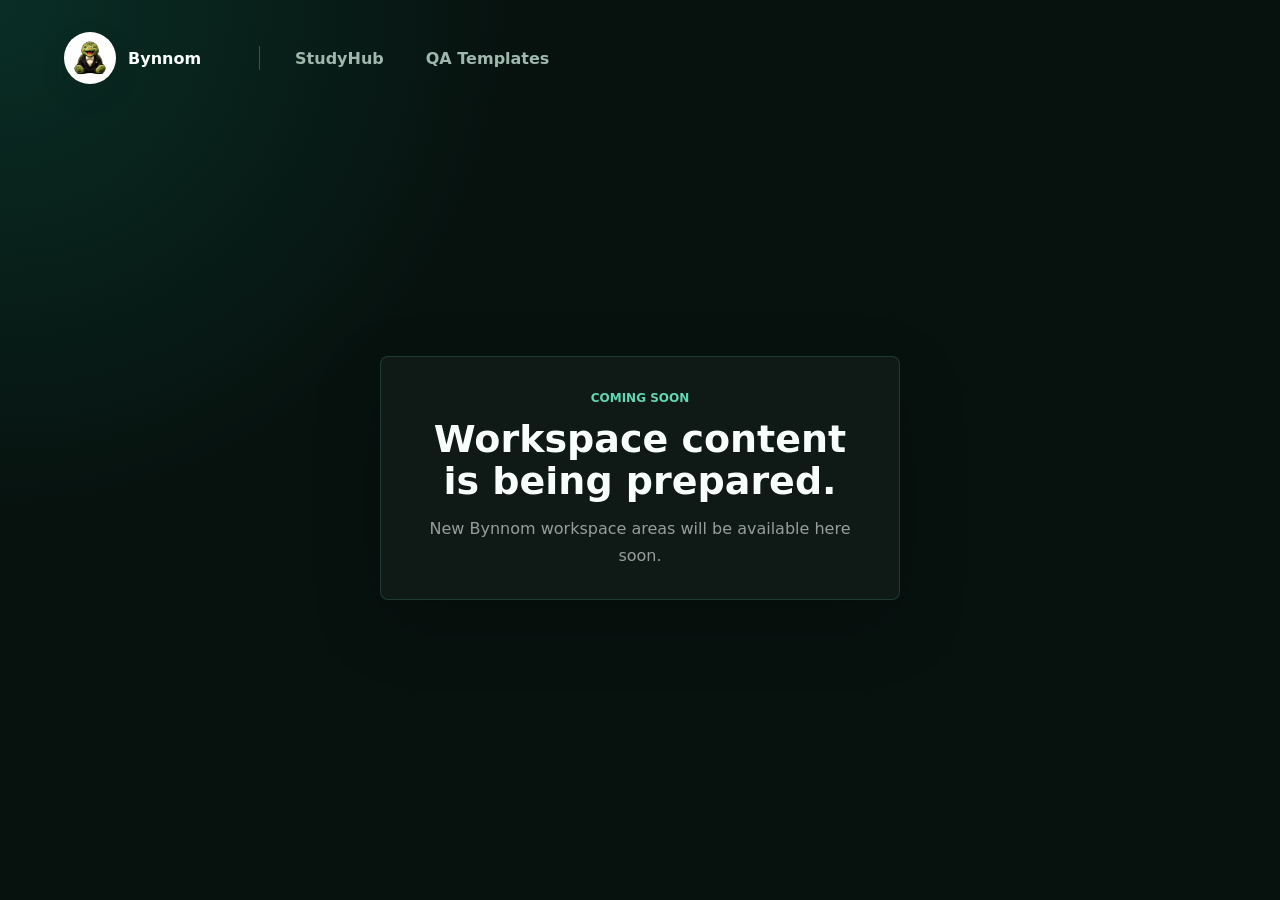
==== index.html @ b5ef76a7 "Refine static routes and page styling" ====
<!doctype html>
<html lang="vi">
  <head>
    <meta charset="UTF-8" />
    <meta name="viewport" content="width=device-width, initial-scale=1.0" />
    <title>Bynnom | Homepage</title>
    <link rel="icon" href="assets/images/logo.png" />
    <link rel="stylesheet" href="assets/styles/main.css?v=5" />
  </head>
  <body class="home-page">
    <header class="home-nav">
      <a class="home-brand" href="./" aria-label="Bynnom home">
        <img class="brand-logo" src="assets/images/logo.png" alt="Bynnom logo" />
        <span>Bynnom</span>
      </a>
      <nav class="home-nav-actions" aria-label="Main navigation">
        <a id="studyHubAccessLink" class="site-nav-link" href="studyhub.html">StudyHub</a>
        <a class="site-nav-link" href="qa-templates/">QA Templates</a>
      </nav>
    </header>

    <main class="home-placeholder" aria-label="Upcoming content">
      <section class="coming-soon-panel">
        <span>Coming soon</span>
        <h1>Workspace content is being prepared.</h1>
        <p>New Bynnom workspace areas will be available here soon.</p>
      </section>
    </main>

    <dialog id="studyHubLoginDialog" class="auth-dialog">
      <form id="studyHubLoginForm" class="auth-card" method="dialog">
        <div>
          <p class="auth-kicker">Private access</p>
          <h2>StudyHub login</h2>
        </div>
        <label>
          Username
          <input id="studyHubUsername" autocomplete="username" required />
        </label>
        <label>
          Password
          <input id="studyHubPassword" autocomplete="current-password" required type="password" />
        </label>
        <p id="studyHubLoginError" class="auth-error" role="alert"></p>
        <div class="auth-actions">
          <button id="studyHubLoginCancel" class="secondary-btn" type="button">Cancel</button>
          <button class="primary-btn" type="submit">Continue</button>
        </div>
      </form>
    </dialog>

    <script src="assets/scripts/auth.js?v=1"></script>
  </body>
</html>
---- assets/styles/main.css ----
:root {
  color-scheme: light;
  --bg: #f5f7f8;
  --surface: #ffffff;
  --surface-2: #eef3f1;
  --text: #17211d;
  --muted: #62736b;
  --line: #dce4e0;
  --accent: #0f8b6f;
  --accent-dark: #096450;
  --warn: #b76e00;
  --danger: #b42318;
  --shadow: 0 16px 35px rgba(23, 33, 29, 0.08);
  --radius: 8px;
}

* {
  box-sizing: border-box;
}

body {
  margin: 0;
  min-height: 100vh;
  background: var(--bg);
  color: var(--text);
  font-family: Inter, ui-sans-serif, system-ui, -apple-system, BlinkMacSystemFont, "Segoe UI", sans-serif;
}

button,
input,
textarea,
select {
  font: inherit;
}

button {
  cursor: pointer;
}

.home-page {
  min-height: 100vh;
  padding: 24px clamp(18px, 5vw, 64px);
  background:
    radial-gradient(circle at top left, rgba(15, 139, 111, 0.24), transparent 34%),
    #07110e;
  color: #f9fffc;
}

.home-nav {
  display: flex;
  align-items: center;
  gap: clamp(28px, 5vw, 58px);
  max-width: 1240px;
  margin: 0 auto;
  padding: 8px 0;
}

.home-nav-actions {
  display: flex;
  align-items: center;
  gap: clamp(20px, 4vw, 42px);
  position: relative;
  padding-left: clamp(22px, 4vw, 36px);
}

.home-nav-actions::before {
  position: absolute;
  left: 0;
  width: 1px;
  height: 24px;
  background: rgba(255, 255, 255, 0.22);
  content: "";
}

.home-brand {
  display: flex;
  align-items: center;
  gap: 12px;
  color: inherit;
  font-weight: 800;
  text-decoration: none;
}

.site-nav-link {
  position: relative;
  color: #9fb8ae;
  font-size: 16px;
  font-weight: 800;
  text-decoration: none;
}

.site-nav-link::after {
  position: absolute;
  right: 0;
  bottom: -7px;
  left: 0;
  height: 2px;
  border-radius: 999px;
  background: #62d7b1;
  content: "";
  opacity: 0;
  transform: scaleX(0.45);
  transition: opacity 160ms ease, transform 160ms ease;
}

.site-nav-link:hover {
  color: #c3f3df;
}

.site-nav-link:hover::after {
  opacity: 1;
  transform: scaleX(1);
}

.home-placeholder {
  display: grid;
  min-height: calc(100vh - 128px);
  place-items: center;
}

.coming-soon-panel {
  width: min(100%, 520px);
  padding: 30px;
  border: 1px solid rgba(98, 215, 177, 0.18);
  border-radius: var(--radius);
  background: rgba(255, 255, 255, 0.035);
  box-shadow: 0 24px 70px rgba(0, 0, 0, 0.18);
  text-align: center;
}

.coming-soon-panel span {
  color: #62d7b1;
  font-size: 12px;
  font-weight: 900;
  letter-spacing: 0;
  text-transform: uppercase;
}

.coming-soon-panel h1,
.coming-soon-panel p {
  margin: 0;
}

.coming-soon-panel h1 {
  margin-top: 12px;
  color: #f9fffc;
  font-size: clamp(26px, 4vw, 38px);
  line-height: 1.12;
}

.coming-soon-panel p {
  margin-top: 12px;
  color: rgba(249, 255, 252, 0.58);
  line-height: 1.7;
}

.auth-dialog {
  width: min(calc(100% - 32px), 420px);
  border: 0;
  border-radius: var(--radius);
  padding: 0;
  background: transparent;
  color: #f9fffc;
}

.auth-dialog::backdrop {
  background: rgba(0, 0, 0, 0.68);
  backdrop-filter: blur(4px);
}

.auth-card {
  display: grid;
  gap: 16px;
  padding: 24px;
  border: 1px solid rgba(98, 215, 177, 0.22);
  border-radius: var(--radius);
  background: #0b1814;
  box-shadow: 0 24px 70px rgba(0, 0, 0, 0.32);
}

.auth-card h2,
.auth-card p {
  margin: 0;
}

.auth-kicker {
  color: #62d7b1;
  font-size: 12px;
  font-weight: 900;
  text-transform: uppercase;
}

.auth-card h2 {
  margin-top: 6px;
  font-size: 26px;
}

.auth-card label {
  color: rgba(249, 255, 252, 0.72);
}

.auth-card input {
  min-height: 44px;
  border-color: rgba(255, 255, 255, 0.16);
  background: rgba(255, 255, 255, 0.06);
  color: #f9fffc;
}

.auth-error {
  min-height: 20px;
  color: #ffb4ab;
  font-size: 13px;
  font-weight: 700;
}

.auth-actions {
  display: flex;
  justify-content: flex-end;
  gap: 10px;
}

.template-library {
  display: grid;
  gap: 14px;
}

.template-library article {
  padding: 18px;
  border: 1px solid var(--line);
  border-radius: var(--radius);
  background: var(--surface);
}

.template-library p {
  margin-top: 8px;
  color: var(--muted);
  line-height: 1.55;
}

.templates-page {
  min-height: 100vh;
  padding: 24px clamp(18px, 5vw, 64px);
  background:
    radial-gradient(circle at top left, rgba(15, 139, 111, 0.2), transparent 34%),
    #07110e;
  color: #f9fffc;
}

.templates-topbar,
.templates-shell {
  margin: 0 auto;
}

.templates-topbar {
  display: flex;
  align-items: center;
  justify-content: space-between;
  gap: 18px;
  max-width: 1240px;
  padding: 8px 0;
}

.templates-shell {
  max-width: 1180px;
}

.templates-shell {
  padding: clamp(34px, 6vw, 62px) 0;
}

.templates-head {
  max-width: 680px;
  margin-bottom: 24px;
}

.templates-head h1,
.templates-head p,
.template-library h2,
.template-library p {
  margin: 0;
}

.templates-head h1 {
  margin-top: 8px;
  color: #f9fffc;
  font-size: clamp(34px, 5vw, 58px);
  line-height: 1.05;
}

.templates-head p {
  margin-top: 12px;
  color: rgba(249, 255, 252, 0.58);
  line-height: 1.7;
}

.templates-page .eyebrow,
.templates-page .template-library span {
  color: #62d7b1;
}

.templates-page .template-library article {
  border-color: rgba(98, 215, 177, 0.16);
  background: rgba(255, 255, 255, 0.04);
  box-shadow: 0 18px 50px rgba(0, 0, 0, 0.16);
}

.templates-page .template-library h2 {
  color: #f9fffc;
}

.templates-page .template-library p {
  color: rgba(249, 255, 252, 0.58);
}

.template-library {
  grid-template-columns: repeat(3, minmax(0, 1fr));
}

.template-library article {
  min-height: 190px;
}

.template-library span {
  color: var(--accent);
  font-size: 13px;
  font-weight: 800;
}

.template-library h2 {
  margin-top: 16px;
  font-size: 22px;
}

.sidebar {
  position: fixed;
  inset: 0 auto 0 0;
  width: 292px;
  display: flex;
  flex-direction: column;
  gap: 18px;
  padding: 22px;
  background: #10231d;
  color: #f9fffc;
  overflow-y: auto;
}

.brand {
  display: flex;
  align-items: center;
  gap: 12px;
  padding-bottom: 16px;
  border-bottom: 1px solid rgba(255, 255, 255, 0.14);
  color: inherit;
  text-decoration: none;
}

.brand:hover h1 {
  color: #c3f3df;
}

.brand-logo {
  display: block;
  width: 52px;
  height: 52px;
  border: 0;
  border-radius: 50%;
  background: #ffffff;
  object-fit: cover;
  padding: 4px;
  box-shadow: 0 10px 24px rgba(23, 33, 29, 0.16);
}

.sidebar-logo {
  width: 56px;
  height: 56px;
  flex: 0 0 auto;
}

.brand h1,
.brand p,
.topbar h2,
.topbar p {
  margin: 0;
}

.brand h1 {
  font-size: 20px;
}

.brand p {
  color: #b8c9c2;
  font-size: 13px;
}

.nav {
  display: grid;
  gap: 8px;
}

.nav button {
  display: flex;
  align-items: center;
  justify-content: space-between;
  width: 100%;
  min-height: 40px;
  padding: 9px 10px;
  border: 1px solid transparent;
  border-radius: var(--radius);
  background: transparent;
  color: #f9fffc;
  text-align: left;
}

.nav button:hover,
.nav button.active {
  background: rgba(255, 255, 255, 0.1);
  border-color: rgba(255, 255, 255, 0.12);
}

.nav strong {
  color: #e6c15a;
  font-size: 12px;
}

.ghost-btn,
.primary-btn,
.secondary-btn {
  display: inline-flex;
  align-items: center;
  justify-content: center;
  min-height: 40px;
  border-radius: var(--radius);
  border: 1px solid transparent;
  padding: 9px 12px;
  text-decoration: none;
}

.ghost-btn {
  width: 100%;
  background: rgba(255, 255, 255, 0.08);
  color: #f9fffc;
  text-align: center;
}

.primary-btn {
  background: var(--accent);
  color: #ffffff;
}

.primary-btn:hover {
  background: var(--accent-dark);
}

.secondary-btn {
  background: var(--surface-2);
  color: var(--text);
  border-color: var(--line);
}

.nav-link {
  white-space: nowrap;
}

.app-shell {
  margin-left: 292px;
  padding: 28px;
}

.topbar {
  display: flex;
  align-items: center;
  justify-content: space-between;
  gap: 20px;
  margin-bottom: 20px;
}

.eyebrow {
  color: var(--accent-dark);
  font-size: 12px;
  font-weight: 800;
  letter-spacing: 0;
  text-transform: uppercase;
}

.topbar h2 {
  margin-top: 4px;
  font-size: 28px;
}

.search-wrap {
  flex: 1;
  max-width: 460px;
}

.search-wrap input,
select,
form input,
textarea {
  width: 100%;
  border: 1px solid var(--line);
  border-radius: var(--radius);
  background: var(--surface);
  color: var(--text);
  outline: none;
}

.search-wrap input,
select,
form input {
  min-height: 44px;
  padding: 0 12px;
}

textarea {
  min-height: 170px;
  padding: 12px;
  resize: vertical;
}

input:focus,
textarea:focus,
select:focus {
  border-color: var(--accent);
  box-shadow: 0 0 0 3px rgba(15, 139, 111, 0.14);
}

.stats-grid {
  display: grid;
  grid-template-columns: repeat(3, minmax(0, 1fr));
  gap: 14px;
  margin-bottom: 18px;
}

.stats-grid article {
  padding: 18px;
  background: var(--surface);
  border: 1px solid var(--line);
  border-radius: var(--radius);
}

.stats-grid strong {
  display: block;
  font-size: 30px;
}

.stats-grid span {
  color: var(--muted);
  font-size: 14px;
}

.toolbar {
  display: flex;
  justify-content: space-between;
  gap: 14px;
  margin-bottom: 18px;
}

.segmented {
  display: flex;
  flex-wrap: wrap;
  gap: 6px;
  padding: 5px;
  background: var(--surface-2);
  border: 1px solid var(--line);
  border-radius: var(--radius);
}

.mode-btn {
  min-height: 34px;
  padding: 6px 11px;
  border: 0;
  border-radius: 6px;
  background: transparent;
  color: var(--muted);
}

.mode-btn.active {
  background: var(--surface);
  color: var(--text);
  box-shadow: 0 6px 16px rgba(23, 33, 29, 0.08);
}

.toolbar select {
  width: 210px;
}

.content-grid {
  display: grid;
  grid-template-columns: repeat(auto-fill, minmax(315px, 1fr));
  gap: 16px;
}

.note-card,
.flashcard,
.quiz-panel,
.editor-view form,
.paste-panel,
.empty-state {
  background: var(--surface);
  border: 1px solid var(--line);
  border-radius: var(--radius);
  box-shadow: var(--shadow);
}

.note-card {
  display: flex;
  min-height: 278px;
  flex-direction: column;
  padding: 18px;
}

.note-card.review {
  border-color: rgba(183, 110, 0, 0.45);
}

.note-card.done {
  border-color: rgba(15, 139, 111, 0.5);
}

.card-meta,
.flashcard-head,
.quiz-head {
  display: flex;
  justify-content: space-between;
  gap: 12px;
}

.card-meta span,
.flashcard-head span {
  color: var(--muted);
  font-size: 12px;
  font-weight: 700;
}

.note-card h3 {
  margin: 14px 0 8px;
  font-size: 18px;
  line-height: 1.3;
}

.note-card p,
.answer-body,
.quiz-panel p,
.paste-panel p {
  color: #3c4d45;
  line-height: 1.6;
}

.answer-body p {
  margin: 0 0 10px;
}

.answer-body ul,
.answer-body ol {
  margin: 0 0 10px 20px;
  padding: 0;
}

.answer-body li {
  margin: 5px 0;
}

.card-actions {
  display: flex;
  flex-wrap: wrap;
  gap: 8px;
  margin-top: auto;
  padding-top: 14px;
}

.card-actions button {
  min-height: 34px;
  border: 1px solid var(--line);
  border-radius: 6px;
  background: var(--surface-2);
  color: var(--text);
  padding: 6px 10px;
}

.card-actions button.selected {
  background: var(--accent);
  color: #ffffff;
  border-color: var(--accent);
}

.card-actions button[data-action="delete"] {
  margin-left: auto;
  color: var(--danger);
}

.edit-banner {
  display: flex;
  align-items: center;
  justify-content: space-between;
  gap: 12px;
  padding: 10px 12px;
  border: 1px solid rgba(15, 139, 111, 0.28);
  border-radius: var(--radius);
  background: rgba(15, 139, 111, 0.08);
  color: var(--accent-dark);
  font-size: 13px;
  font-weight: 800;
}

.edit-banner button {
  min-height: 30px;
  border: 1px solid var(--line);
  border-radius: 6px;
  background: var(--surface);
  color: var(--text);
  padding: 4px 9px;
}

.study-view {
  max-width: 900px;
}

.flashcard,
.quiz-panel {
  padding: 24px;
}

.flashcard h3,
.quiz-panel h3 {
  margin: 24px 0 14px;
  font-size: 26px;
  line-height: 1.25;
}

.actions {
  display: flex;
  flex-wrap: wrap;
  gap: 10px;
  margin-top: 18px;
}

.quiz-head {
  align-items: start;
}

.quiz-head h3 {
  margin-top: 4px;
}

.quiz-head strong {
  padding: 8px 10px;
  border-radius: 6px;
  background: var(--surface-2);
}

details {
  margin-top: 14px;
  border: 1px solid var(--line);
  border-radius: var(--radius);
  padding: 12px;
  background: #fbfcfc;
}

summary {
  cursor: pointer;
  font-weight: 800;
}

.editor-view {
  display: grid;
  grid-template-columns: minmax(0, 1fr) minmax(280px, 420px);
  gap: 16px;
}

.editor-view form,
.paste-panel {
  padding: 18px;
}

form {
  display: grid;
  gap: 14px;
}

label {
  display: grid;
  gap: 7px;
  color: var(--muted);
  font-size: 13px;
  font-weight: 700;
}

.form-row {
  display: grid;
  grid-template-columns: minmax(0, 1fr) 160px;
  gap: 12px;
}

.paste-panel h3 {
  margin: 0 0 8px;
}

.empty-state {
  grid-column: 1 / -1;
  padding: 32px;
  color: var(--muted);
  text-align: center;
}

.hidden {
  display: none !important;
}

@media (max-width: 900px) {
  .template-library {
    grid-template-columns: 1fr;
  }

  .sidebar {
    position: static;
    width: auto;
    max-height: none;
  }

  .app-shell {
    margin-left: 0;
    padding: 18px;
  }

  .topbar,
  .toolbar {
    align-items: stretch;
    flex-direction: column;
  }

  .search-wrap,
  .toolbar select {
    max-width: none;
    width: 100%;
  }

  .stats-grid,
  .editor-view,
  .form-row {
    grid-template-columns: 1fr;
  }
}

@media (max-width: 560px) {
  .home-page,
  .templates-page {
    padding: 18px;
  }

  .templates-topbar {
    align-items: stretch;
    flex-direction: column;
  }

  .home-nav {
    align-items: center;
    flex-wrap: wrap;
    gap: 18px;
  }

  .home-nav-actions {
    flex-wrap: wrap;
    gap: 18px;
  }

  .templates-topbar .secondary-btn {
    width: 100%;
  }

  .content-grid {
    grid-template-columns: 1fr;
  }

  .stats-grid {
    gap: 10px;
  }

  .topbar h2,
  .flashcard h3,
  .quiz-panel h3 {
    font-size: 22px;
  }

  .card-actions button {
    flex: 1 1 auto;
  }

  .card-actions button[data-action="delete"] {
    margin-left: 0;
  }
}
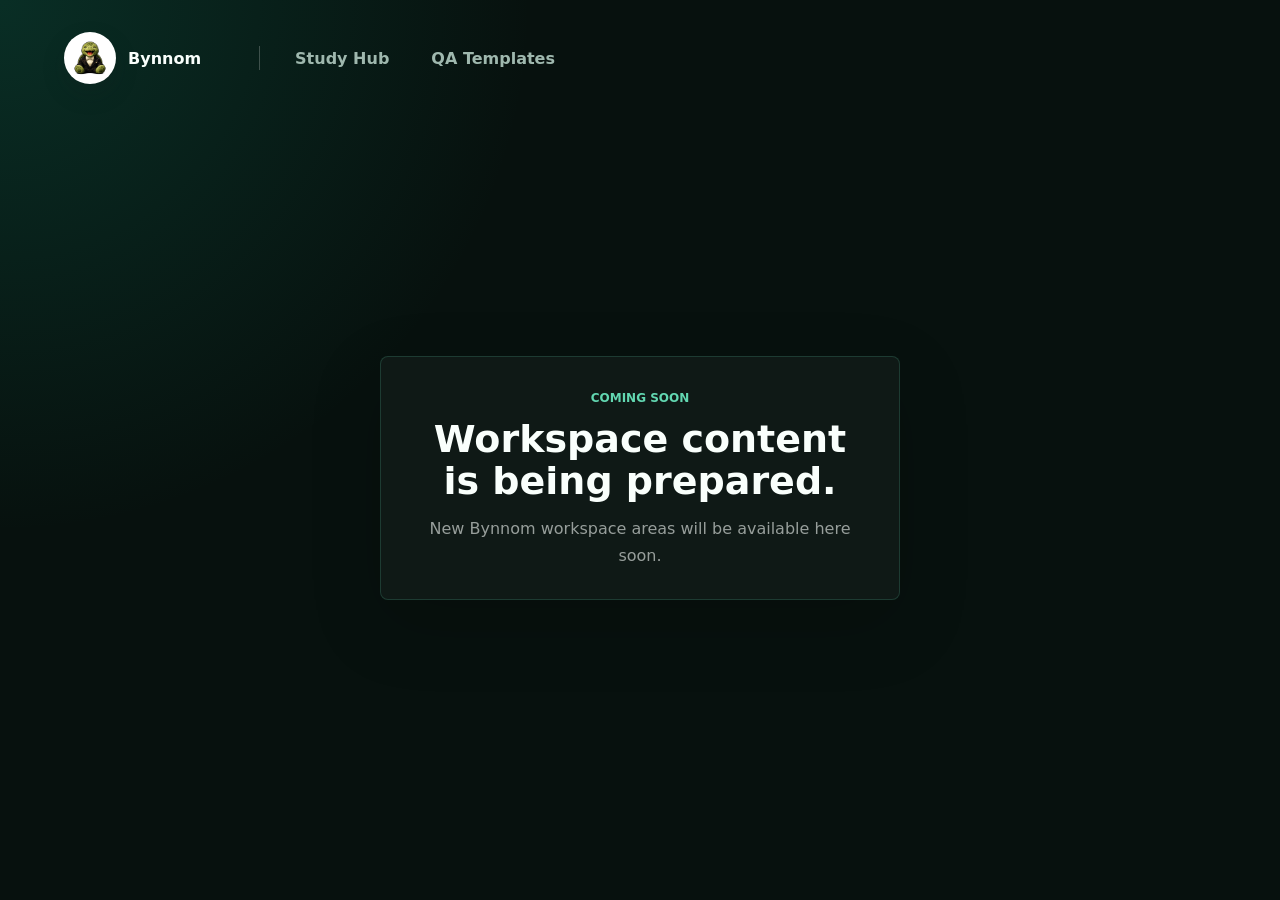
==== commit b7ab3947: "Polish Study Hub route and auth modal" ====
--- a/index.html
+++ b/index.html
@@ -14,7 +14,7 @@
         <span>Bynnom</span>
       </a>
       <nav class="home-nav-actions" aria-label="Main navigation">
-        <a id="studyHubAccessLink" class="site-nav-link" href="studyhub.html">StudyHub</a>
+        <a id="studyHubAccessLink" class="site-nav-link" href="study-hub/">Study Hub</a>
         <a class="site-nav-link" href="qa-templates/">QA Templates</a>
       </nav>
     </header>
@@ -27,11 +27,11 @@
       </section>
     </main>
 
-    <dialog id="studyHubLoginDialog" class="auth-dialog">
+    <dialog id="studyHubLoginDialog" class="auth-dialog" tabindex="-1">
       <form id="studyHubLoginForm" class="auth-card" method="dialog">
         <div>
           <p class="auth-kicker">Private access</p>
-          <h2>StudyHub login</h2>
+          <h2>Study Hub login</h2>
         </div>
         <label>
           Username
--- a/assets/styles/main.css
+++ b/assets/styles/main.css
@@ -204,6 +204,8 @@
   border-color: rgba(255, 255, 255, 0.16);
   background: rgba(255, 255, 255, 0.06);
   color: #f9fffc;
+  font-size: 16px;
+  -webkit-text-size-adjust: 100%;
 }
 
 .auth-error {
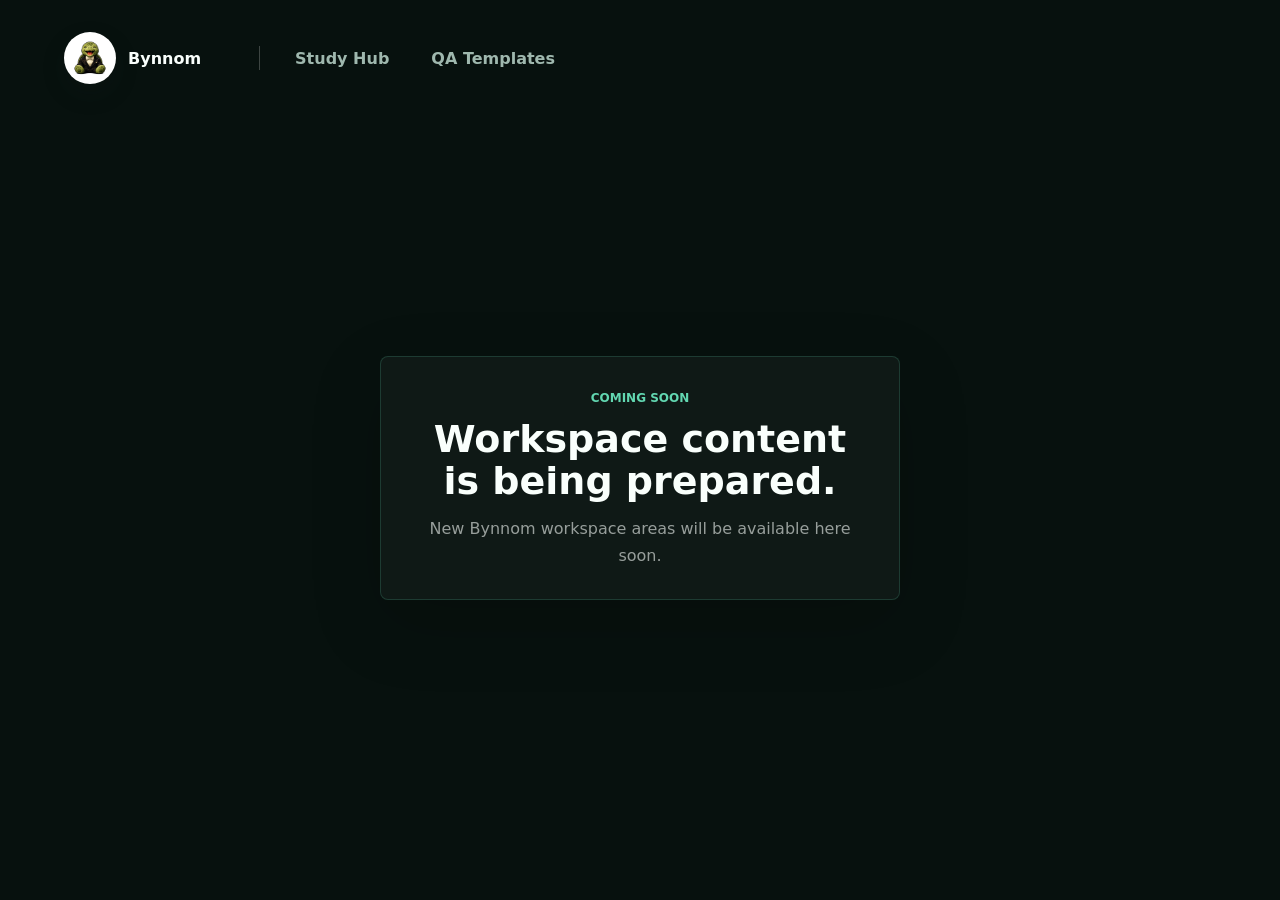
==== commit 417782f0: "feat: unify workspace navigation and study hub theme" ====
--- a/index.html
+++ b/index.html
@@ -5,7 +5,7 @@
     <meta name="viewport" content="width=device-width, initial-scale=1.0" />
     <title>Bynnom | Homepage</title>
     <link rel="icon" href="assets/images/logo.png" />
-    <link rel="stylesheet" href="assets/styles/main.css?v=5" />
+    <link rel="stylesheet" href="assets/styles/main.css?v=12" />
   </head>
   <body class="home-page">
     <header class="home-nav">
@@ -49,6 +49,7 @@
       </form>
     </dialog>
 
-    <script src="assets/scripts/auth.js?v=1"></script>
+    <script src="assets/scripts/auth.js?v=2"></script>
+    <script src="assets/scripts/back-to-top.js?v=1"></script>
   </body>
 </html>
--- a/assets/styles/main.css
+++ b/assets/styles/main.css
@@ -19,6 +19,8 @@
 }
 
 body {
+  --page-x: clamp(18px, 5vw, 64px);
+  --workspace-bg: #07110e;
   margin: 0;
   min-height: 100vh;
   background: var(--bg);
@@ -39,10 +41,8 @@
 
 .home-page {
   min-height: 100vh;
-  padding: 24px clamp(18px, 5vw, 64px);
-  background:
-    radial-gradient(circle at top left, rgba(15, 139, 111, 0.24), transparent 34%),
-    #07110e;
+  padding: 24px var(--page-x);
+  background: var(--workspace-bg);
   color: #f9fffc;
 }
 
@@ -107,7 +107,16 @@
   color: #c3f3df;
 }
 
+.site-nav-link[aria-current="page"] {
+  color: #f9fffc;
+}
+
 .site-nav-link:hover::after {
+  opacity: 1;
+  transform: scaleX(1);
+}
+
+.site-nav-link[aria-current="page"]::after {
   opacity: 1;
   transform: scaleX(1);
 }
@@ -241,10 +250,8 @@
 
 .templates-page {
   min-height: 100vh;
-  padding: 24px clamp(18px, 5vw, 64px);
-  background:
-    radial-gradient(circle at top left, rgba(15, 139, 111, 0.2), transparent 34%),
-    #07110e;
+  padding: 24px var(--page-x);
+  background: var(--workspace-bg);
   color: #f9fffc;
 }
 
@@ -370,12 +377,6 @@
   object-fit: cover;
   padding: 4px;
   box-shadow: 0 10px 24px rgba(23, 33, 29, 0.16);
-}
-
-.sidebar-logo {
-  width: 56px;
-  height: 56px;
-  flex: 0 0 auto;
 }
 
 .brand h1,
@@ -804,6 +805,199 @@
   text-align: center;
 }
 
+.study-hub-page {
+  --workspace-rail: max(var(--page-x), calc((100vw - 1240px) / 2));
+  min-height: 100vh;
+  padding: 24px var(--page-x);
+  background: var(--workspace-bg);
+  color: #f9fffc;
+}
+
+.study-hub-page .home-nav {
+  margin-bottom: 24px;
+}
+
+.study-hub-page .sidebar {
+  inset: 116px auto 0 var(--workspace-rail);
+  width: 260px;
+  padding: 0 22px 24px 0;
+  background: transparent;
+  border-right: 1px solid rgba(98, 215, 177, 0.12);
+}
+
+.study-hub-page .app-shell {
+  max-width: calc(1240px - 292px);
+  margin-left: calc(var(--workspace-rail) + 292px - var(--page-x));
+  padding: 0 0 28px 28px;
+}
+
+.study-hub-page .topbar {
+  padding-bottom: 18px;
+  border-bottom: 1px solid rgba(98, 215, 177, 0.12);
+}
+
+.study-hub-page .topbar h2,
+.study-hub-page .note-card h3,
+.study-hub-page .flashcard h3,
+.study-hub-page .quiz-panel h3,
+.study-hub-page .paste-panel h3 {
+  color: #f9fffc;
+}
+
+.study-hub-page .nav button {
+  border-color: rgba(98, 215, 177, 0.16);
+  background: rgba(255, 255, 255, 0.04);
+  color: rgba(249, 255, 252, 0.78);
+}
+
+.study-hub-page .nav button:hover,
+.study-hub-page .nav button.active {
+  border-color: rgba(98, 215, 177, 0.16);
+  background: rgba(255, 255, 255, 0.04);
+  color: #f9fffc;
+}
+
+.study-hub-page .nav strong,
+.study-hub-page .eyebrow {
+  color: #62d7b1;
+}
+
+.study-hub-page .stats-grid article,
+.study-hub-page .note-card,
+.study-hub-page .flashcard,
+.study-hub-page .quiz-panel,
+.study-hub-page .editor-view form,
+.study-hub-page .paste-panel,
+.study-hub-page .empty-state {
+  border-color: rgba(98, 215, 177, 0.16);
+  background: rgba(255, 255, 255, 0.03);
+  box-shadow: 0 18px 50px rgba(0, 0, 0, 0.16);
+}
+
+.study-hub-page .search-wrap input,
+.study-hub-page select,
+.study-hub-page form input,
+.study-hub-page textarea {
+  border-color: rgba(98, 215, 177, 0.16);
+  background: rgba(255, 255, 255, 0.04);
+  color: #f9fffc;
+}
+
+.study-hub-page input::placeholder,
+.study-hub-page textarea::placeholder {
+  color: rgba(249, 255, 252, 0.38);
+}
+
+.study-hub-page .stats-grid span,
+.study-hub-page .card-meta span,
+.study-hub-page .flashcard-head span,
+.study-hub-page label,
+.study-hub-page .mode-btn,
+.study-hub-page .empty-state {
+  color: rgba(249, 255, 252, 0.58);
+}
+
+.study-hub-page .note-card p,
+.study-hub-page .answer-body,
+.study-hub-page .quiz-panel p,
+.study-hub-page .paste-panel p {
+  color: rgba(249, 255, 252, 0.72);
+}
+
+.study-hub-page .segmented {
+  border-color: rgba(98, 215, 177, 0.16);
+  background: rgba(255, 255, 255, 0.03);
+}
+
+.study-hub-page .mode-btn.active {
+  background: rgba(98, 215, 177, 0.1);
+  color: #f9fffc;
+  box-shadow: none;
+}
+
+.study-hub-page .secondary-btn,
+.study-hub-page .card-actions button,
+.study-hub-page .edit-banner button {
+  border-color: rgba(98, 215, 177, 0.16);
+  background: rgba(255, 255, 255, 0.04);
+  color: #f9fffc;
+}
+
+.study-hub-page .primary-btn,
+.study-hub-page .card-actions button.selected {
+  border-color: var(--accent);
+  background: var(--accent);
+  color: #ffffff;
+}
+
+.study-hub-page .primary-btn:hover {
+  background: var(--accent-dark);
+}
+
+.study-hub-page .card-actions button[data-action="delete"] {
+  color: #ffb4ab;
+}
+
+.study-hub-page .note-card.review {
+  border-color: rgba(183, 110, 0, 0.55);
+}
+
+.study-hub-page .note-card.done {
+  border-color: rgba(98, 215, 177, 0.45);
+}
+
+.study-hub-page .edit-banner {
+  border-color: rgba(98, 215, 177, 0.22);
+  background: rgba(98, 215, 177, 0.08);
+  color: #c3f3df;
+}
+
+.study-hub-page .quiz-head strong,
+.study-hub-page details {
+  border-color: rgba(98, 215, 177, 0.16);
+  background: rgba(255, 255, 255, 0.03);
+  color: #f9fffc;
+}
+
+.back-to-top {
+  position: fixed;
+  right: clamp(18px, 4vw, 42px);
+  bottom: clamp(18px, 4vw, 36px);
+  z-index: 30;
+  display: grid;
+  width: 46px;
+  height: 46px;
+  place-items: center;
+  border: 1px solid rgba(98, 215, 177, 0.22);
+  border-radius: 50%;
+  background: rgba(11, 24, 20, 0.92);
+  box-shadow: 0 18px 46px rgba(0, 0, 0, 0.28);
+  opacity: 0;
+  pointer-events: none;
+  transform: translateY(10px);
+  transition: opacity 160ms ease, transform 160ms ease;
+}
+
+.back-to-top::before {
+  width: 11px;
+  height: 11px;
+  border-top: 3px solid #62d7b1;
+  border-left: 3px solid #62d7b1;
+  content: "";
+  transform: translateY(3px) rotate(45deg);
+}
+
+.back-to-top.is-visible {
+  opacity: 1;
+  pointer-events: auto;
+  transform: translateY(0);
+}
+
+.back-to-top:hover {
+  border-color: rgba(98, 215, 177, 0.42);
+  background: #0f231d;
+}
+
 .hidden {
   display: none !important;
 }
@@ -824,6 +1018,18 @@
     padding: 18px;
   }
 
+  .study-hub-page .sidebar {
+    position: static;
+    width: auto;
+    padding: 0 0 18px;
+    border-right: 0;
+  }
+
+  .study-hub-page .app-shell {
+    margin-left: 0;
+    padding: 0;
+  }
+
   .topbar,
   .toolbar {
     align-items: stretch;
@@ -845,7 +1051,8 @@
 
 @media (max-width: 560px) {
   .home-page,
-  .templates-page {
+  .templates-page,
+  .study-hub-page {
     padding: 18px;
   }
 
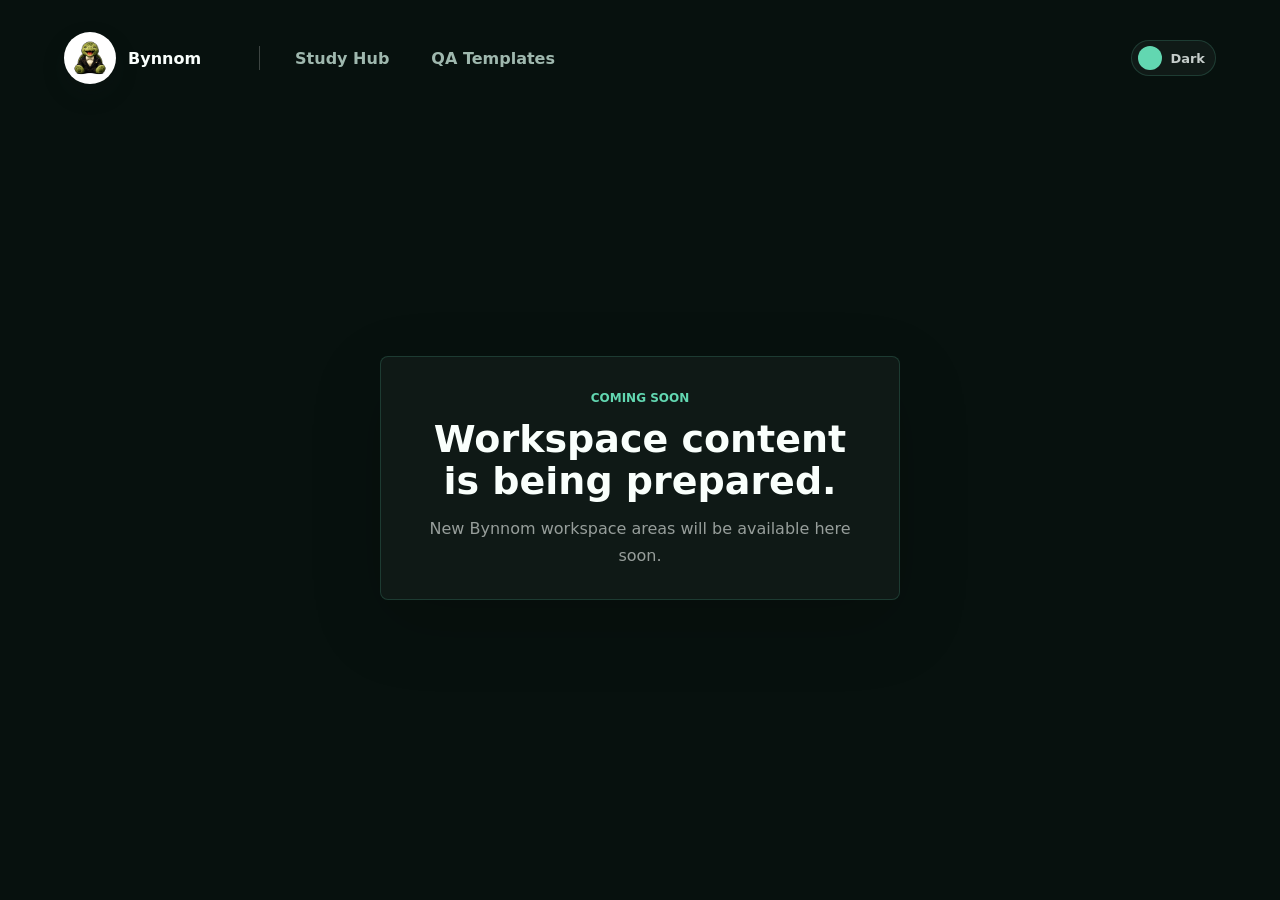
==== commit b7fa932b: "Add toogle button: dark light mode" ====
--- a/index.html
+++ b/index.html
@@ -5,7 +5,7 @@
     <meta name="viewport" content="width=device-width, initial-scale=1.0" />
     <title>Bynnom | Homepage</title>
     <link rel="icon" href="assets/images/logo.png" />
-    <link rel="stylesheet" href="assets/styles/main.css?v=12" />
+    <link rel="stylesheet" href="assets/styles/main.css?v=18" />
   </head>
   <body class="home-page">
     <header class="home-nav">
@@ -17,6 +17,10 @@
         <a id="studyHubAccessLink" class="site-nav-link" href="study-hub/">Study Hub</a>
         <a class="site-nav-link" href="qa-templates/">QA Templates</a>
       </nav>
+      <button class="theme-toggle" type="button" aria-label="Switch to light mode" aria-pressed="false">
+        <span class="theme-toggle-icon" aria-hidden="true"></span>
+        <span class="theme-toggle-label">Dark</span>
+      </button>
     </header>
 
     <main class="home-placeholder" aria-label="Upcoming content">
@@ -51,5 +55,6 @@
 
     <script src="assets/scripts/auth.js?v=2"></script>
     <script src="assets/scripts/back-to-top.js?v=1"></script>
+    <script src="assets/scripts/theme.js?v=1"></script>
   </body>
 </html>
--- a/assets/styles/main.css
+++ b/assets/styles/main.css
@@ -119,6 +119,38 @@
 .site-nav-link[aria-current="page"]::after {
   opacity: 1;
   transform: scaleX(1);
+}
+
+.theme-toggle {
+  display: inline-flex;
+  align-items: center;
+  gap: 8px;
+  min-height: 36px;
+  margin-left: auto;
+  padding: 5px 10px 5px 6px;
+  border: 1px solid rgba(98, 215, 177, 0.18);
+  border-radius: 999px;
+  background: rgba(255, 255, 255, 0.04);
+  color: rgba(249, 255, 252, 0.78);
+  font-size: 13px;
+  font-weight: 800;
+}
+
+.theme-toggle-icon {
+  position: relative;
+  width: 24px;
+  height: 24px;
+  border-radius: 50%;
+  background: #62d7b1;
+}
+
+.theme-toggle-icon::before {
+  display: none;
+}
+
+.theme-toggle:hover {
+  border-color: rgba(98, 215, 177, 0.34);
+  color: #f9fffc;
 }
 
 .home-placeholder {
@@ -998,6 +1030,145 @@
   background: #0f231d;
 }
 
+html[data-theme="light"] body {
+  --workspace-bg: #f4f7f2;
+  --surface: #ffffff;
+  --surface-2: #e9f1ec;
+  --text: #17211d;
+  --muted: #65746d;
+  --line: #d8e3dd;
+  --shadow: 0 18px 46px rgba(23, 33, 29, 0.08);
+}
+
+html[data-theme="light"] .home-page,
+html[data-theme="light"] .templates-page,
+html[data-theme="light"] .study-hub-page {
+  color: #17211d;
+}
+
+html[data-theme="light"] .home-nav-actions::before {
+  background: rgba(23, 33, 29, 0.18);
+}
+
+html[data-theme="light"] .site-nav-link {
+  color: #65746d;
+}
+
+html[data-theme="light"] .site-nav-link:hover,
+html[data-theme="light"] .site-nav-link[aria-current="page"],
+html[data-theme="light"] .home-brand,
+html[data-theme="light"] .coming-soon-panel h1,
+html[data-theme="light"] .templates-head h1,
+html[data-theme="light"] .templates-page .template-library h2,
+html[data-theme="light"] .study-hub-page .topbar h2,
+html[data-theme="light"] .study-hub-page .note-card h3,
+html[data-theme="light"] .study-hub-page .flashcard h3,
+html[data-theme="light"] .study-hub-page .quiz-panel h3,
+html[data-theme="light"] .study-hub-page .paste-panel h3 {
+  color: #17211d;
+}
+
+html[data-theme="light"] .templates-head p,
+html[data-theme="light"] .templates-page .template-library p,
+html[data-theme="light"] .coming-soon-panel p,
+html[data-theme="light"] .study-hub-page .stats-grid span,
+html[data-theme="light"] .study-hub-page .card-meta span,
+html[data-theme="light"] .study-hub-page .flashcard-head span,
+html[data-theme="light"] .study-hub-page label,
+html[data-theme="light"] .study-hub-page .mode-btn,
+html[data-theme="light"] .study-hub-page .empty-state,
+html[data-theme="light"] .study-hub-page .note-card p,
+html[data-theme="light"] .study-hub-page .answer-body,
+html[data-theme="light"] .study-hub-page .quiz-panel p,
+html[data-theme="light"] .study-hub-page .paste-panel p {
+  color: #65746d;
+}
+
+html[data-theme="light"] .study-hub-page input::placeholder,
+html[data-theme="light"] .study-hub-page textarea::placeholder {
+  color: rgba(101, 116, 109, 0.72);
+}
+
+html[data-theme="light"] .coming-soon-panel,
+html[data-theme="light"] .templates-page .template-library article,
+html[data-theme="light"] .study-hub-page .stats-grid article,
+html[data-theme="light"] .study-hub-page .note-card,
+html[data-theme="light"] .study-hub-page .flashcard,
+html[data-theme="light"] .study-hub-page .quiz-panel,
+html[data-theme="light"] .study-hub-page .editor-view form,
+html[data-theme="light"] .study-hub-page .paste-panel,
+html[data-theme="light"] .study-hub-page .empty-state {
+  border-color: #d8e3dd;
+  background: #ffffff;
+  box-shadow: var(--shadow);
+}
+
+html[data-theme="light"] .theme-toggle,
+html[data-theme="light"] .study-hub-page .nav button,
+html[data-theme="light"] .study-hub-page .segmented,
+html[data-theme="light"] .study-hub-page .secondary-btn,
+html[data-theme="light"] .study-hub-page .card-actions button,
+html[data-theme="light"] .study-hub-page .edit-banner button,
+html[data-theme="light"] .study-hub-page .quiz-head strong,
+html[data-theme="light"] .study-hub-page details,
+html[data-theme="light"] .study-hub-page .search-wrap input,
+html[data-theme="light"] .study-hub-page select,
+html[data-theme="light"] .study-hub-page form input,
+html[data-theme="light"] .study-hub-page textarea {
+  border-color: #d8e3dd;
+  background: rgba(255, 255, 255, 0.78);
+  color: #17211d;
+}
+
+html[data-theme="light"] .study-hub-page .nav button:hover,
+html[data-theme="light"] .study-hub-page .nav button.active,
+html[data-theme="light"] .study-hub-page .mode-btn.active {
+  border-color: rgba(15, 139, 111, 0.24);
+  background: #e9f1ec;
+  color: #17211d;
+}
+
+html[data-theme="light"] .theme-toggle-icon {
+  background: #f0c95b;
+}
+
+html[data-theme="light"] .auth-dialog {
+  color: #17211d;
+}
+
+html[data-theme="light"] .auth-dialog::backdrop {
+  background: rgba(23, 33, 29, 0.38);
+}
+
+html[data-theme="light"] .auth-card {
+  border-color: #d8e3dd;
+  background: #ffffff;
+  box-shadow: 0 24px 70px rgba(23, 33, 29, 0.16);
+}
+
+html[data-theme="light"] .auth-card h2 {
+  color: #17211d;
+}
+
+html[data-theme="light"] .auth-card label {
+  color: #65746d;
+}
+
+html[data-theme="light"] .auth-card input {
+  border-color: #d8e3dd;
+  background: #f9fffc;
+  color: #17211d;
+}
+
+html[data-theme="light"] .auth-error {
+  color: #b42318;
+}
+
+html[data-theme="light"] .back-to-top {
+  background: rgba(255, 255, 255, 0.94);
+  box-shadow: 0 18px 46px rgba(23, 33, 29, 0.12);
+}
+
 .hidden {
   display: none !important;
 }
@@ -1056,6 +1227,14 @@
     padding: 18px;
   }
 
+  .study-hub-page {
+    --workspace-rail: 18px;
+  }
+
+  .study-hub-page .sidebar {
+    padding: 26px 18px 24px var(--workspace-rail);
+  }
+
   .templates-topbar {
     align-items: stretch;
     flex-direction: column;
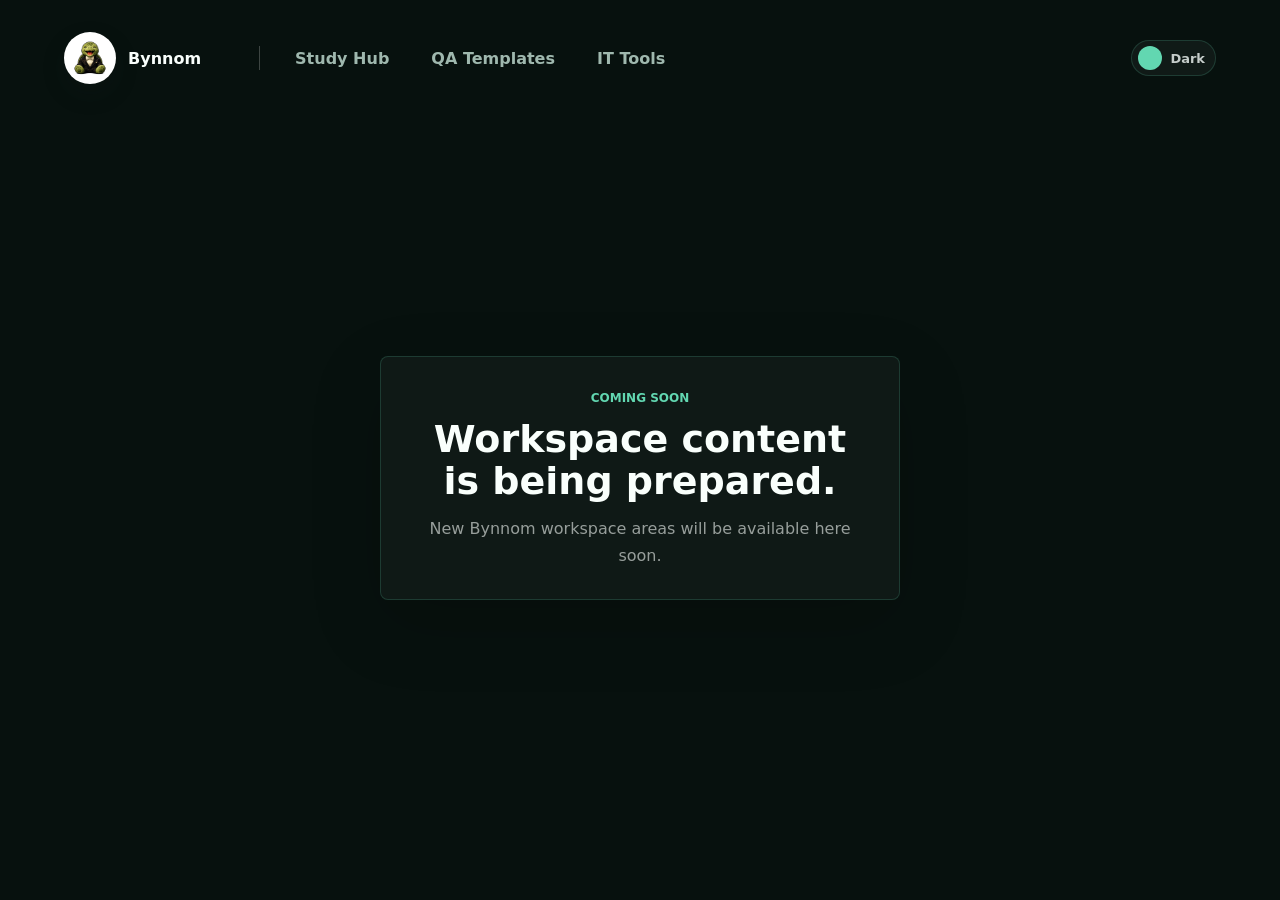
==== commit 3374b088: "Add IT tools text generator and diff utilities" ====
--- a/index.html
+++ b/index.html
@@ -5,7 +5,7 @@
     <meta name="viewport" content="width=device-width, initial-scale=1.0" />
     <title>Bynnom | Homepage</title>
     <link rel="icon" href="assets/images/logo.png" />
-    <link rel="stylesheet" href="assets/styles/main.css?v=18" />
+    <link rel="stylesheet" href="assets/styles/main.css?v=43" />
   </head>
   <body class="home-page">
     <header class="home-nav">
@@ -16,6 +16,7 @@
       <nav class="home-nav-actions" aria-label="Main navigation">
         <a id="studyHubAccessLink" class="site-nav-link" href="study-hub/">Study Hub</a>
         <a class="site-nav-link" href="qa-templates/">QA Templates</a>
+        <a class="site-nav-link" href="it-tools/">IT Tools</a>
       </nav>
       <button class="theme-toggle" type="button" aria-label="Switch to light mode" aria-pressed="false">
         <span class="theme-toggle-icon" aria-hidden="true"></span>
--- a/assets/styles/main.css
+++ b/assets/styles/main.css
@@ -1,4 +1,5 @@
 :root {
+  --font-main: Inter, ui-sans-serif, system-ui, -apple-system, BlinkMacSystemFont, "Segoe UI", sans-serif;
   color-scheme: light;
   --bg: #f5f7f8;
   --surface: #ffffff;
@@ -25,7 +26,7 @@
   min-height: 100vh;
   background: var(--bg);
   color: var(--text);
-  font-family: Inter, ui-sans-serif, system-ui, -apple-system, BlinkMacSystemFont, "Segoe UI", sans-serif;
+  font-family: var(--font-main);
 }
 
 button,
@@ -287,8 +288,17 @@
   color: #f9fffc;
 }
 
+.tools-page {
+  min-height: 100vh;
+  padding: 24px var(--page-x);
+  background: var(--workspace-bg);
+  color: #f9fffc;
+  font-size: 15px;
+}
+
 .templates-topbar,
-.templates-shell {
+.templates-shell,
+.tools-shell {
   margin: 0 auto;
 }
 
@@ -301,41 +311,53 @@
   padding: 8px 0;
 }
 
-.templates-shell {
+.templates-shell,
+.tools-shell {
   max-width: 1180px;
 }
 
-.templates-shell {
+.templates-shell,
+.tools-shell {
   padding: clamp(34px, 6vw, 62px) 0;
 }
 
-.templates-head {
+.tools-shell {
+  padding-top: clamp(24px, 4vw, 42px);
+}
+
+.templates-head,
+.tools-head {
   max-width: 680px;
   margin-bottom: 24px;
 }
 
 .templates-head h1,
 .templates-head p,
+.tools-head h1,
+.tools-head p,
 .template-library h2,
 .template-library p {
   margin: 0;
 }
 
-.templates-head h1 {
+.templates-head h1,
+.tools-head h1 {
   margin-top: 8px;
   color: #f9fffc;
   font-size: clamp(34px, 5vw, 58px);
   line-height: 1.05;
 }
 
-.templates-head p {
+.templates-head p,
+.tools-head p {
   margin-top: 12px;
   color: rgba(249, 255, 252, 0.58);
   line-height: 1.7;
 }
 
 .templates-page .eyebrow,
-.templates-page .template-library span {
+.templates-page .template-library span,
+.tools-page .eyebrow {
   color: #62d7b1;
 }
 
@@ -370,6 +392,251 @@
 .template-library h2 {
   margin-top: 16px;
   font-size: 22px;
+}
+
+.tools-workspace {
+  --tool-content-height: clamp(300px, 36vh, 380px);
+  --tool-panel-height: clamp(620px, 68vh, 700px);
+  display: grid;
+  grid-template-columns: minmax(210px, 260px) minmax(0, 1fr);
+  gap: 18px;
+  align-items: start;
+}
+
+.tools-menu,
+.tool-panel,
+.tool-output {
+  border: 1px solid rgba(98, 215, 177, 0.16);
+  border-radius: var(--radius);
+  background: rgba(255, 255, 255, 0.04);
+  box-shadow: 0 18px 50px rgba(0, 0, 0, 0.16);
+}
+
+.tools-menu {
+  display: grid;
+  gap: 10px;
+  padding: 12px;
+}
+
+.tool-option {
+  display: flex;
+  align-items: center;
+  width: 100%;
+  border: 1px solid transparent;
+  border-radius: var(--radius);
+  padding: 14px 16px;
+  background: transparent;
+  color: rgba(249, 255, 252, 0.72);
+  text-align: left;
+}
+
+.tool-option.active,
+.tool-option:hover {
+  border-color: rgba(98, 215, 177, 0.26);
+  background: rgba(98, 215, 177, 0.08);
+  color: #f9fffc;
+}
+
+.tool-option span,
+.tool-panel .eyebrow {
+  color: #62d7b1;
+  font-size: 13px;
+  font-weight: 900;
+  text-transform: uppercase;
+}
+
+.tool-panel .eyebrow {
+  margin: 0;
+}
+
+.tool-option strong {
+  font-size: 16px;
+}
+
+.tool-panel {
+  min-height: var(--tool-panel-height);
+  padding: 22px;
+}
+
+.tool-panel[hidden] {
+  display: none;
+}
+
+#text-diff {
+  min-height: 0;
+}
+
+.tool-panel-head,
+.tool-output-head,
+.tool-actions {
+  display: flex;
+  align-items: center;
+  justify-content: space-between;
+  gap: 14px;
+}
+
+.tool-panel-head {
+  margin-bottom: 18px;
+}
+
+.tool-description {
+  max-width: 520px;
+  margin: 8px 0 0;
+  color: rgba(249, 255, 252, 0.58);
+  line-height: 1.6;
+}
+
+.tool-panel-head h2,
+.tool-output h3 {
+  margin: 0;
+  color: #f9fffc;
+}
+
+.tool-panel-head h2 {
+  margin-top: 6px;
+  font-size: clamp(24px, 3.4vw, 34px);
+}
+
+.tool-panel-head > span {
+  border: 1px solid rgba(98, 215, 177, 0.22);
+  border-radius: 999px;
+  padding: 6px 10px;
+  color: #62d7b1;
+  font-size: 12px;
+  font-weight: 900;
+}
+
+.tool-form {
+  display: grid;
+  gap: 14px;
+}
+
+.tool-form label {
+  display: grid;
+  gap: 8px;
+  color: rgba(249, 255, 252, 0.72);
+  font-weight: 800;
+}
+
+.tool-form textarea,
+.tool-form input,
+.tool-form select {
+  width: 100%;
+  border: 1px solid rgba(98, 215, 177, 0.16);
+  border-radius: var(--radius);
+  background: rgba(255, 255, 255, 0.04);
+  color: #f9fffc;
+  padding: 12px;
+}
+
+.tool-form input {
+  min-height: 44px;
+}
+
+.tool-form input[type="number"] {
+  appearance: textfield;
+  -moz-appearance: textfield;
+}
+
+.tool-form input[type="number"]::-webkit-outer-spin-button,
+.tool-form input[type="number"]::-webkit-inner-spin-button {
+  margin: 0;
+  -webkit-appearance: none;
+}
+
+.tool-form textarea {
+  min-height: 140px;
+  resize: vertical;
+}
+
+.tool-form textarea::placeholder {
+  color: rgba(249, 255, 252, 0.42);
+}
+
+.tool-form-row {
+  display: grid;
+  grid-template-columns: repeat(3, minmax(0, 1fr));
+  gap: 14px;
+}
+
+.diff-input-grid {
+  display: grid;
+  grid-template-columns: repeat(2, minmax(0, 1fr));
+  gap: 14px;
+}
+
+.diff-editor {
+  height: var(--tool-content-height);
+  border: 1px solid rgba(98, 215, 177, 0.16);
+  border-radius: var(--radius);
+  background: rgba(255, 255, 255, 0.04);
+  color: rgba(249, 255, 252, 0.72);
+  overflow: auto;
+  padding: 12px;
+  font-family: var(--font-main);
+  font-size: 13px;
+  line-height: 1.6;
+  white-space: pre;
+  word-break: normal;
+  overflow-wrap: normal;
+  caret-color: #f9fffc;
+  outline: none;
+}
+
+.diff-editor:empty::before {
+  color: rgba(249, 255, 252, 0.42);
+  content: attr(data-placeholder);
+}
+
+.tool-actions {
+  justify-content: flex-start;
+}
+
+.tool-output {
+  margin-top: 18px;
+  padding: 16px;
+}
+
+.tool-output textarea {
+  width: 100%;
+  height: var(--tool-content-height);
+  min-height: 0;
+  margin: 14px 0 0;
+  border: 0;
+  background: transparent;
+  white-space: pre-wrap;
+  color: rgba(249, 255, 252, 0.72);
+  font-family: inherit;
+  font-size: 14px;
+  line-height: 1.6;
+  overflow: auto;
+  resize: none;
+}
+
+.diff-line {
+  display: block;
+  min-height: 1.6em;
+  margin: 0 -4px;
+  border-radius: 4px;
+  padding: 0 4px;
+  white-space: pre;
+}
+
+.diff-line.added {
+  border: 1px solid rgba(98, 215, 177, 0.18);
+  background: rgba(98, 215, 177, 0.14);
+  color: #d7fff0;
+}
+
+.diff-line.removed {
+  border: 1px solid rgba(255, 180, 171, 0.18);
+  background: rgba(255, 180, 171, 0.14);
+  color: #ffd6d1;
+}
+
+.diff-line.unchanged {
+  border: 1px solid transparent;
+  background: rgba(255, 255, 255, 0.035);
 }
 
 .sidebar {
@@ -1042,6 +1309,7 @@
 
 html[data-theme="light"] .home-page,
 html[data-theme="light"] .templates-page,
+html[data-theme="light"] .tools-page,
 html[data-theme="light"] .study-hub-page {
   color: #17211d;
 }
@@ -1060,6 +1328,7 @@
 html[data-theme="light"] .coming-soon-panel h1,
 html[data-theme="light"] .templates-head h1,
 html[data-theme="light"] .templates-page .template-library h2,
+html[data-theme="light"] .tools-head h1,
 html[data-theme="light"] .study-hub-page .topbar h2,
 html[data-theme="light"] .study-hub-page .note-card h3,
 html[data-theme="light"] .study-hub-page .flashcard h3,
@@ -1070,6 +1339,12 @@
 
 html[data-theme="light"] .templates-head p,
 html[data-theme="light"] .templates-page .template-library p,
+html[data-theme="light"] .tools-head p,
+html[data-theme="light"] .tool-description,
+html[data-theme="light"] .tool-option,
+html[data-theme="light"] .tool-option small,
+html[data-theme="light"] .tool-form label,
+html[data-theme="light"] .tool-output textarea,
 html[data-theme="light"] .coming-soon-panel p,
 html[data-theme="light"] .study-hub-page .stats-grid span,
 html[data-theme="light"] .study-hub-page .card-meta span,
@@ -1091,6 +1366,9 @@
 
 html[data-theme="light"] .coming-soon-panel,
 html[data-theme="light"] .templates-page .template-library article,
+html[data-theme="light"] .tools-menu,
+html[data-theme="light"] .tool-panel,
+html[data-theme="light"] .tool-output,
 html[data-theme="light"] .study-hub-page .stats-grid article,
 html[data-theme="light"] .study-hub-page .note-card,
 html[data-theme="light"] .study-hub-page .flashcard,
@@ -1104,6 +1382,9 @@
 }
 
 html[data-theme="light"] .theme-toggle,
+html[data-theme="light"] .tool-form textarea,
+html[data-theme="light"] .tool-form input,
+html[data-theme="light"] .tool-form select,
 html[data-theme="light"] .study-hub-page .nav button,
 html[data-theme="light"] .study-hub-page .segmented,
 html[data-theme="light"] .study-hub-page .secondary-btn,
@@ -1128,6 +1409,49 @@
   color: #17211d;
 }
 
+html[data-theme="light"] .tool-option.active,
+html[data-theme="light"] .tool-option:hover {
+  border-color: rgba(15, 139, 111, 0.24);
+  background: #e9f1ec;
+  color: #17211d;
+}
+
+html[data-theme="light"] .tool-panel-head h2,
+html[data-theme="light"] .tool-output h3 {
+  color: #17211d;
+}
+
+html[data-theme="light"] .tool-form textarea::placeholder {
+  color: rgba(101, 116, 109, 0.62);
+}
+
+html[data-theme="light"] .diff-editor {
+  border-color: #d8e3dd;
+  background: rgba(255, 255, 255, 0.78);
+  color: #17211d;
+  caret-color: #17211d;
+}
+
+html[data-theme="light"] .diff-editor:empty::before {
+  color: rgba(101, 116, 109, 0.62);
+}
+
+html[data-theme="light"] .diff-line.added {
+  border-color: rgba(15, 139, 111, 0.14);
+  background: rgba(15, 139, 111, 0.1);
+  color: #145746;
+}
+
+html[data-theme="light"] .diff-line.removed {
+  border-color: rgba(180, 35, 24, 0.12);
+  background: rgba(180, 35, 24, 0.08);
+  color: #8f2018;
+}
+
+html[data-theme="light"] .diff-line.unchanged {
+  background: rgba(23, 33, 29, 0.04);
+}
+
 html[data-theme="light"] .theme-toggle-icon {
   background: #f0c95b;
 }
@@ -1176,6 +1500,15 @@
 @media (max-width: 900px) {
   .template-library {
     grid-template-columns: 1fr;
+  }
+
+  .tools-workspace {
+    grid-template-columns: 1fr;
+  }
+
+  .tool-panel {
+    height: auto;
+    overflow: visible;
   }
 
   .sidebar {
@@ -1215,7 +1548,9 @@
 
   .stats-grid,
   .editor-view,
-  .form-row {
+  .form-row,
+  .tool-form-row,
+  .diff-input-grid {
     grid-template-columns: 1fr;
   }
 }
@@ -1223,6 +1558,7 @@
 @media (max-width: 560px) {
   .home-page,
   .templates-page,
+  .tools-page,
   .study-hub-page {
     padding: 18px;
   }
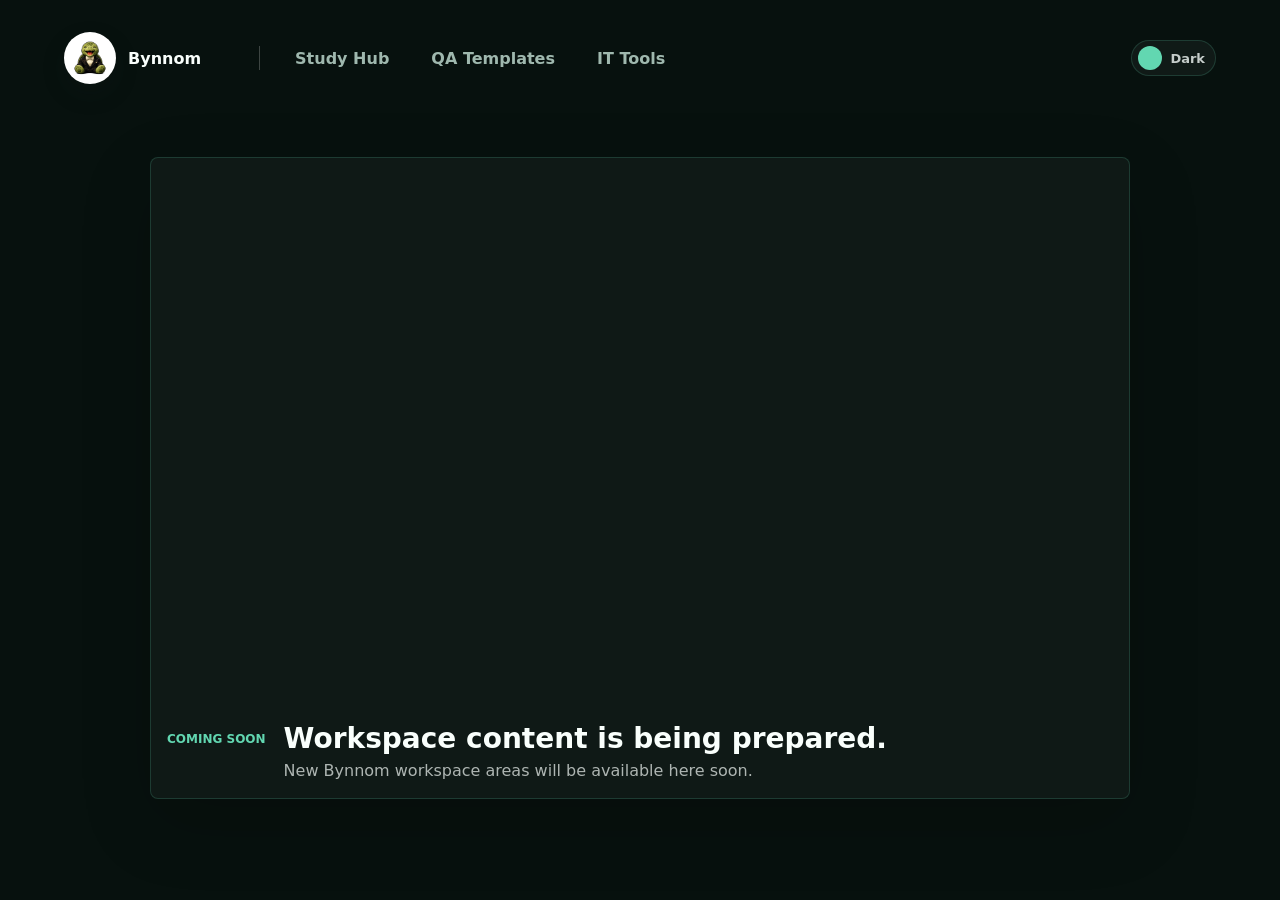
==== commit 9208a532: "Add release confirmation QA template" ====
--- a/index.html
+++ b/index.html
@@ -5,7 +5,7 @@
     <meta name="viewport" content="width=device-width, initial-scale=1.0" />
     <title>Bynnom | Homepage</title>
     <link rel="icon" href="assets/images/logo.png" />
-    <link rel="stylesheet" href="assets/styles/main.css?v=43" />
+    <link rel="stylesheet" href="assets/styles/main.css" />
   </head>
   <body class="home-page">
     <header class="home-nav">
@@ -24,11 +24,16 @@
       </button>
     </header>
 
-    <main class="home-placeholder" aria-label="Upcoming content">
-      <section class="coming-soon-panel">
-        <span>Coming soon</span>
-        <h1>Workspace content is being prepared.</h1>
-        <p>New Bynnom workspace areas will be available here soon.</p>
+    <main class="home-placeholder" aria-label="Homepage preview">
+      <section class="home-video-panel">
+        <video autoplay loop muted playsinline aria-label="Bynnom homepage preview">
+          <source src="assets/videos/homepage.mp4" type="video/mp4" />
+        </video>
+        <div class="home-video-copy">
+          <span>Coming soon</span>
+          <h1>Workspace content is being prepared.</h1>
+          <p>New Bynnom workspace areas will be available here soon.</p>
+        </div>
       </section>
     </main>
 
@@ -54,8 +59,8 @@
       </form>
     </dialog>
 
-    <script src="assets/scripts/auth.js?v=2"></script>
-    <script src="assets/scripts/back-to-top.js?v=1"></script>
-    <script src="assets/scripts/theme.js?v=1"></script>
+    <script src="assets/scripts/auth.js"></script>
+    <script src="assets/scripts/back-to-top.js"></script>
+    <script src="assets/scripts/theme.js"></script>
   </body>
 </html>
--- a/assets/styles/main.css
+++ b/assets/styles/main.css
@@ -160,6 +160,60 @@
   place-items: center;
 }
 
+.home-video-panel {
+  position: relative;
+  width: min(100%, 980px);
+  overflow: hidden;
+  padding: 10px;
+  border: 1px solid rgba(98, 215, 177, 0.18);
+  border-radius: var(--radius);
+  background: rgba(255, 255, 255, 0.035);
+  box-shadow: 0 24px 70px rgba(0, 0, 0, 0.18);
+}
+
+.home-video-panel video {
+  width: 100%;
+  aspect-ratio: 16 / 9;
+  display: block;
+  border-radius: calc(var(--radius) - 4px);
+  object-fit: cover;
+}
+
+.home-video-copy {
+  display: grid;
+  grid-template-columns: auto minmax(0, 1fr);
+  column-gap: 18px;
+  row-gap: 4px;
+  align-items: center;
+  padding: 16px 6px 4px;
+}
+
+.home-video-copy span {
+  color: #62d7b1;
+  font-size: 12px;
+  font-weight: 900;
+  letter-spacing: 0;
+  text-transform: uppercase;
+}
+
+.home-video-copy h1,
+.home-video-copy p {
+  margin: 0;
+}
+
+.home-video-copy h1 {
+  margin-top: 0;
+  color: #f9fffc;
+  font-size: clamp(20px, 2.4vw, 28px);
+  line-height: 1.12;
+}
+
+.home-video-copy p {
+  grid-column: 2;
+  color: rgba(249, 255, 252, 0.68);
+  line-height: 1.6;
+}
+
 .coming-soon-panel {
   width: min(100%, 520px);
   padding: 30px;
@@ -322,6 +376,12 @@
 }
 
 .tools-shell {
+  max-width: min(100%, 1480px);
+  padding-top: clamp(24px, 4vw, 42px);
+}
+
+.templates-shell {
+  max-width: min(100%, 1480px);
   padding-top: clamp(24px, 4vw, 42px);
 }
 
@@ -376,11 +436,17 @@
 }
 
 .template-library {
-  grid-template-columns: repeat(3, minmax(0, 1fr));
+  grid-template-columns: 1fr;
+  height: 100%;
 }
 
 .template-library article {
-  min-height: 190px;
+  min-height: 0;
+  overflow: hidden;
+}
+
+.template-library article[hidden] {
+  display: none;
 }
 
 .template-library span {
@@ -394,11 +460,66 @@
   font-size: 22px;
 }
 
+.template-copy-card {
+  grid-column: 1 / -1;
+  height: 100%;
+}
+
+.templates-page .template-library .template-copy-card {
+  border: 0;
+  background: transparent;
+  box-shadow: none;
+  padding: 0;
+}
+
+.template-copy-head {
+  display: flex;
+  align-items: flex-start;
+  justify-content: space-between;
+  gap: 16px;
+}
+
+.template-copy-head h2 {
+  margin-top: 0;
+}
+
+.template-copy-card textarea {
+  width: 100%;
+  height: calc(100% - 62px);
+  margin-top: 12px;
+  border: 1px solid rgba(98, 215, 177, 0.16);
+  border-radius: var(--radius);
+  background: rgba(255, 255, 255, 0.04);
+  color: rgba(249, 255, 252, 0.82);
+  font: inherit;
+  line-height: 1.6;
+  overflow: auto;
+  padding: 16px;
+  resize: none;
+}
+
+.template-workspace .tool-panel {
+  height: var(--tool-panel-height);
+  min-height: 0;
+  overflow: hidden;
+}
+
+.template-panel .tool-panel-head h1 {
+  margin: 6px 0 0;
+  color: #f9fffc;
+  font-size: clamp(24px, 3.4vw, 34px);
+  line-height: 1.1;
+}
+
+.template-menu .tool-option {
+  text-decoration: none;
+}
+
 .tools-workspace {
   --tool-content-height: clamp(300px, 36vh, 380px);
-  --tool-panel-height: clamp(620px, 68vh, 700px);
+  --tool-panel-height: clamp(678px, 78vh, 720px);
   display: grid;
-  grid-template-columns: minmax(210px, 260px) minmax(0, 1fr);
+  grid-template-columns: minmax(190px, 230px) minmax(0, 1fr);
   gap: 18px;
   align-items: start;
 }
@@ -454,16 +575,14 @@
 }
 
 .tool-panel {
-  min-height: var(--tool-panel-height);
+  height: var(--tool-panel-height);
+  min-height: 0;
+  overflow: hidden;
   padding: 22px;
 }
 
 .tool-panel[hidden] {
   display: none;
-}
-
-#text-diff {
-  min-height: 0;
 }
 
 .tool-panel-head,
@@ -511,6 +630,20 @@
   gap: 14px;
 }
 
+#text-diff {
+  display: flex;
+  flex-direction: column;
+}
+
+#text-diff[hidden] {
+  display: none;
+}
+
+#text-diff .tool-form {
+  flex: 1;
+  min-height: 0;
+}
+
 .tool-form label {
   display: grid;
   gap: 8px;
@@ -565,8 +698,15 @@
   gap: 14px;
 }
 
+.diff-input-grid label {
+  min-height: 0;
+  overflow: hidden;
+}
+
 .diff-editor {
-  height: var(--tool-content-height);
+  height: calc(var(--tool-panel-height) - 180px);
+  max-height: calc(var(--tool-panel-height) - 180px);
+  min-height: 0;
   border: 1px solid rgba(98, 215, 177, 0.16);
   border-radius: var(--radius);
   background: rgba(255, 255, 255, 0.04);
@@ -1327,6 +1467,7 @@
 html[data-theme="light"] .home-brand,
 html[data-theme="light"] .coming-soon-panel h1,
 html[data-theme="light"] .templates-head h1,
+html[data-theme="light"] .template-panel .tool-panel-head h1,
 html[data-theme="light"] .templates-page .template-library h2,
 html[data-theme="light"] .tools-head h1,
 html[data-theme="light"] .study-hub-page .topbar h2,
@@ -1365,6 +1506,7 @@
 }
 
 html[data-theme="light"] .coming-soon-panel,
+html[data-theme="light"] .home-video-panel,
 html[data-theme="light"] .templates-page .template-library article,
 html[data-theme="light"] .tools-menu,
 html[data-theme="light"] .tool-panel,
@@ -1381,10 +1523,23 @@
   box-shadow: var(--shadow);
 }
 
+html[data-theme="light"] .home-video-copy {
+  background: transparent;
+}
+
+html[data-theme="light"] .home-video-copy h1 {
+  color: #17211d;
+}
+
+html[data-theme="light"] .home-video-copy p {
+  color: #65746d;
+}
+
 html[data-theme="light"] .theme-toggle,
 html[data-theme="light"] .tool-form textarea,
 html[data-theme="light"] .tool-form input,
 html[data-theme="light"] .tool-form select,
+html[data-theme="light"] .template-copy-card textarea,
 html[data-theme="light"] .study-hub-page .nav button,
 html[data-theme="light"] .study-hub-page .segmented,
 html[data-theme="light"] .study-hub-page .secondary-btn,
